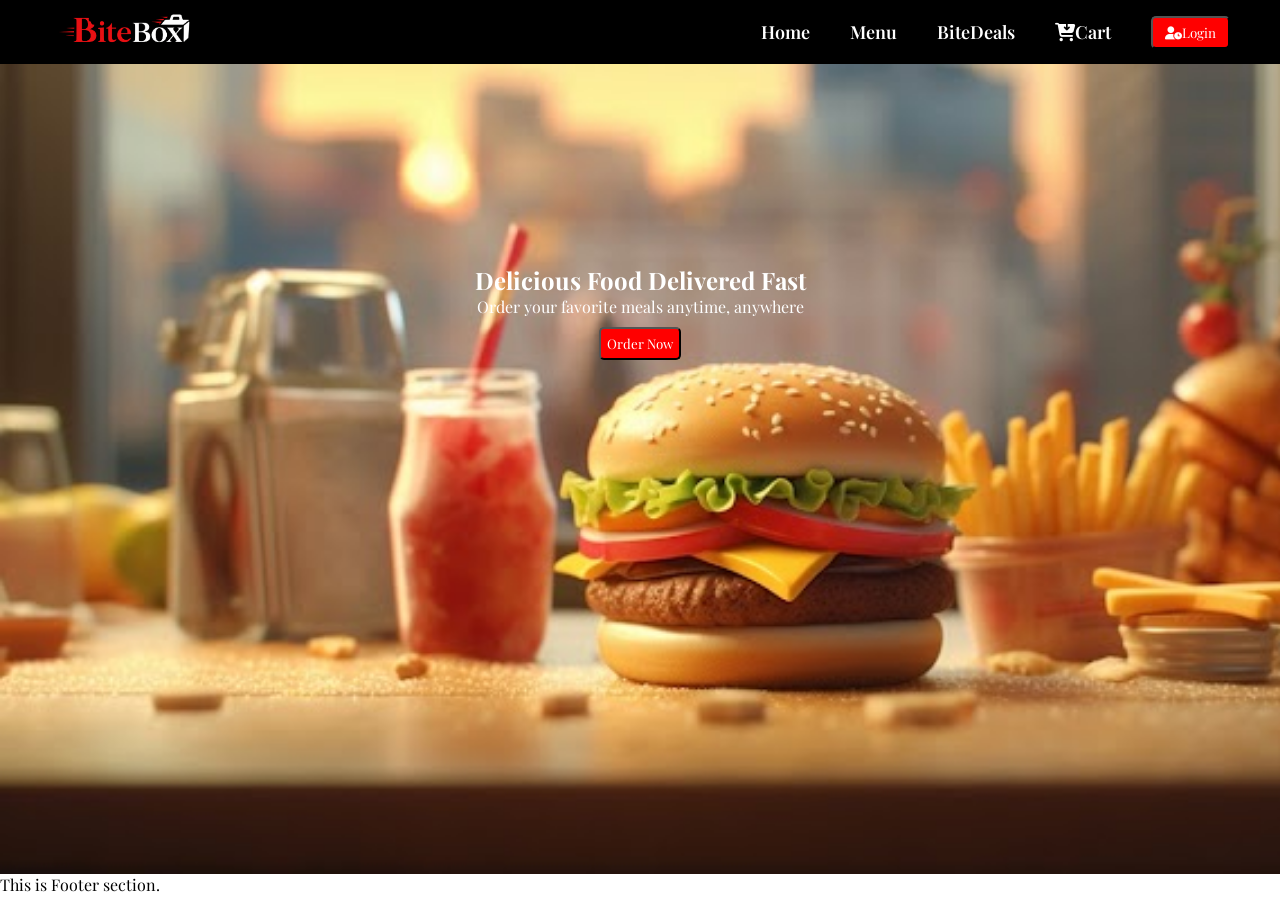
==== Bite-Box-site/index.html @ ca9bc175 "Second Commit" ====
<!DOCTYPE html>
<html lang="en">

<head>
    <meta charset="UTF-8">
    <meta name="viewport" content="width=device-width, initial-scale=1.0">

    <!-- Font Awesome CDN -->

    <link rel="stylesheet" href="https://cdnjs.cloudflare.com/ajax/libs/font-awesome/6.6.0/css/all.min.css">

    <title>BiteBox</title>
    <link rel="stylesheet" href="./index.css" />

    <style>
        @import url('https://fonts.googleapis.com/css2?family=Playfair+Display:ital,wght@0,400..900;1,400..900&display=swap');
    </style>
</head>

<body>

    <!-- Header -->
    <header>

        <!-- Navigation -->
        <nav>
            <!-- Logo -->
            <div class="logo">
                <!-- <h2>Bite<span style="color:red">Box</span></h2> -->
                <img src="./images/BiteBoxlogo.png" alt="BiteBox">
            </div>

            <!-- Navigation -->
            <ul>

                <li><a href="./index.html" target="_blank"> Home </a></li>

                <li><a href="./Menu.html" target="_self"> Menu </a></li>

                <li><a href="./BiteDeals.html" target="_self"> BiteDeals </a></li>

                <li><a href="./Cart.html" ><i class="fa-solid fa-cart-arrow-down"></i>Cart</a></li>

                <li><a href="./Login.html" ><button id="login-button"><i class="fa-solid fa-user-clock"></i>Login</button></a></li>

            </ul>
        </nav>

    </header>

    <!-- Hero Section -->
    <section class="hero-section">
        <div class="hero-content">
            <h1>Delicious Food Delivered Fast</h1>
            <p>Order your favorite meals anytime, anywhere</p>
            <button id="btn-order-now">Order Now</button>
        </div>
    </section>

    <!-- Footer -->
    <footer>
        This is Footer section.
    </footer>

</body>

</html>
---- Bite-Box-site/index.css ----
*{
    margin: 0;
    padding: 0;
    box-sizing: border-box;
    font-family: "Playfair Display", serif;
}

/* Navbar */

nav{
    display: flex;
    justify-content: space-between;
    align-items: center;
    padding: 10px 50px;
    background-color: #000;
    box-shadow: 0 4px 15px rgba(0,0,0,0.4);
}

/* Logo */

.logo img{
    width: 150px;
    height: auto;
    cursor: pointer;
}

/* Navigation Menu */

ul{
    display: flex;
    align-items: center;
    gap: 40px;
    list-style: none;
}

/* Links */

ul li a{
    text-decoration: none;
    color: #fff;
    font-size: 18px;
    font-weight: 600;
    transition: 0.3s;
}

ul li a:hover{
    color: #ff1e00;
}

/* Icons */

.fa-cart-shopping,
.fa-user{
    font-size: 22px;
}

.fa-cart-shopping:hover
{
    color: #ff0000;
}

#login-button{
    background-color: red;
    color:white;
    border-radius: 5px;
    padding: 6px 12px;
}


/* Hero section */
.hero-section{
    height: 90vh;
    background-image: url(./images/barger.jpg);
    background-repeat: no-repeat;
    background-size: cover;
    display: flex;
    justify-content: center;
}

.hero-content{
    color: #fff;
    margin-top: 200px;
    text-align: center;
}

#btn-order-now {
    background-color: red;
    border-radius: 5px;
    padding: 6px;
    color: white;
    margin-top: 10px;
}

/* Login & SignUp */

.auth-container{
    display: flex;
    justify-content: center;
    align-items: center;
    background: linear-gradient(130deg, black, rgba(99, 99,99, 0.872));
    height: 100vh;
}

.auth-box{
    background: whitesmoke;
    padding: 40px;
    border-radius: 10px;
    width: 320px;
    text-align: center;
    box-shadow: 0 8px 25px rgba(114, 113, 113, 0.849);
}

.auth-box h2{
    margin-bottom: 20px;
    color: black;
}

.auth-box input{
    width: 100%;
    padding: 10px;
    margin: 10px 0;
    border: 1px solid black;
    border-radius: 5px;
    outline: none;
}

.auth-box input:focus{
    border-color: red;
}

.auth-box button{
    width: 100%;
    padding: 10px;
    background: darkred;
    color: white;
    border: none;
    border-radius: 5px;
    margin-top: 10px;
    cursor: pointer;
}

.auth-box button:hover{
    background-color: rgb(123, 83, 73);
}

.auth-box p{
    margin-top: 15px;
    font-size: 12px;
}

.auth-box a{
    color: red;
    text-decoration: none;

}
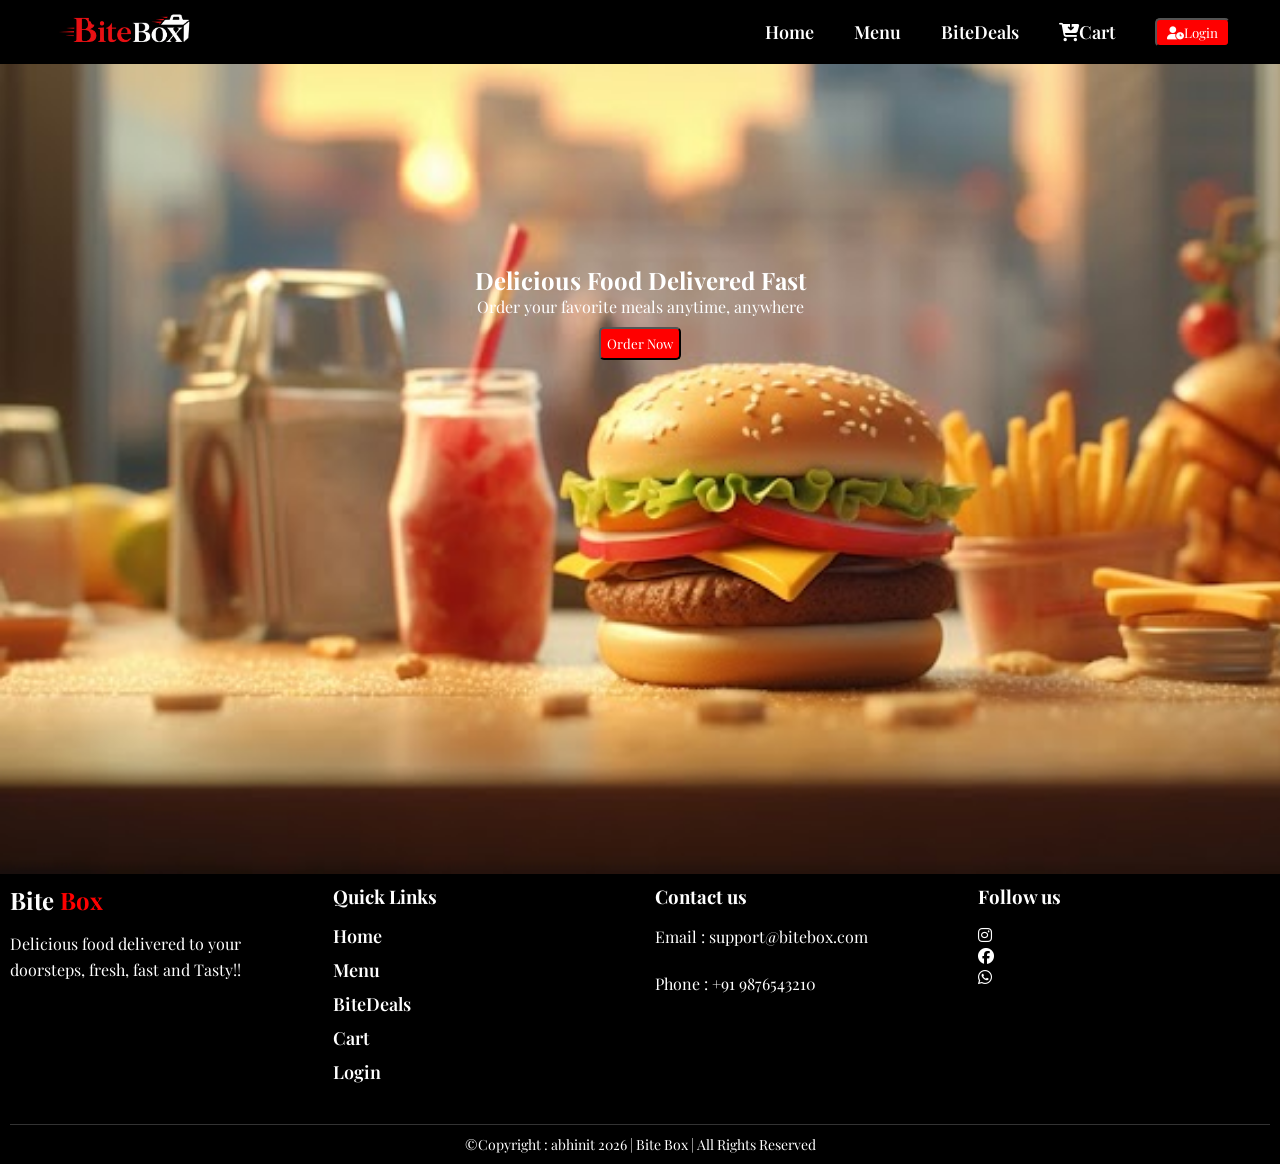
==== commit 4f99e497: "Add login" ====
--- a/Bite-Box-site/index.html
+++ b/Bite-Box-site/index.html
@@ -39,9 +39,10 @@
 
                 <li><a href="./BiteDeals.html" target="_self"> BiteDeals </a></li>
 
-                <li><a href="./Cart.html" ><i class="fa-solid fa-cart-arrow-down"></i>Cart</a></li>
+                <li><a href="./Cart.html"><i class="fa-solid fa-cart-arrow-down"></i>Cart</a></li>
 
-                <li><a href="./Login.html" ><button id="login-button"><i class="fa-solid fa-user-clock"></i>Login</button></a></li>
+                <li><a href="./Login.html"><button id="login-button"><i
+                                class="fa-solid fa-user-clock"></i>Login</button></a></li>
 
             </ul>
         </nav>
@@ -59,8 +60,53 @@
 
     <!-- Footer -->
     <footer>
-        This is Footer section.
+        <div class="footer-container">
+            <div class="footer-box">
+                <h2>Bite <span>Box</span></h2>
+                <p>Delicious food delivered to your doorsteps, fresh, fast and Tasty!!</p>
+            </div>
+            <div class="footer-box">
+                <h3>Quick Links</h3>
+                <ul>
+
+                    <li><a href="./index.html" target="_blank"> Home </a></li>
+
+                    <li><a href="./Menu.html" target="_self"> Menu </a></li>
+
+                    <li><a href="./BiteDeals.html" target="_self"> BiteDeals </a></li>
+
+                    <li><a href="./Cart.html">Cart</a></li>
+
+                    <li><a href="./Login.html">Login</a></li>
+
+                </ul>
+            </div>
+            <div class="footer-box">
+                <h3>Contact us</h3>
+                <p>Email : support@bitebox.com</p>
+                <br>
+                <p>Phone : +91 9876543210</p>
+            </div>
+            <div class="footer-box">
+                <h3>Follow us</h3>
+                <div class="social-icon">
+                    <a href="#"><i class="fa-brands fa-instagram"></i></a>
+                    <br>
+                    <a href="#"><i class="fa-brands fa-facebook"></i></a>
+                    <br>
+                    <a href="#"><i class="fa-brands fa-whatsapp"></i></a>
+                </div>
+            </div>
+        </div>
+
+        <div class="footer-bottom">
+            <p>©Copyright : abhinit 2026 | Bite Box | All Rights Reserved</p>
+        </div>
+
     </footer>
+
+
+    <script src="./js/scripts.js"></script>
 
 </body>
 
--- a/Bite-Box-site/index.css
+++ b/Bite-Box-site/index.css
@@ -51,7 +51,7 @@
 
 .fa-cart-shopping,
 .fa-user{
-    font-size: 22px;
+    font-size: 18px;
 }
 
 .fa-cart-shopping:hover
@@ -63,9 +63,8 @@
     background-color: red;
     color:white;
     border-radius: 5px;
-    padding: 6px 12px;
-}
-
+    padding: 4px 10px;
+}
 
 /* Hero section */
 .hero-section{
@@ -90,6 +89,7 @@
     color: white;
     margin-top: 10px;
 }
+
 
 /* Login & SignUp */
 
@@ -152,4 +152,76 @@
     color: red;
     text-decoration: none;
 
+}
+
+
+
+/* Footer Css */
+footer ul{
+    display: block;
+    list-style: none;
+    padding: 0;
+    margin: 0;
+}
+
+footer li{
+    margin-bottom: 10px;
+}
+
+footer{
+    background: #000;
+    color: white;
+    padding: 10px;
+}
+
+.footer-container{
+    display: grid;
+    grid-template-columns: repeat(4, 1fr);
+    gap: 30px;
+}
+
+.footer-box h2,
+.footer-box h3{
+    color: white;
+    margin-bottom: 15px;
+}
+
+.footer-box span{
+    color: red;
+}
+
+.footer-box p{
+    line-height: 1.6;
+}
+
+footer a{
+    color: white;
+    text-decoration: none;
+}
+
+footer a:hover{
+    color: red;
+}
+
+.social-icons a{
+    display: inline-block;
+    font-size: 20px;
+    margin-right: 10px;
+    color: #ccc;
+    background: #222;
+    padding: 10px;
+    border-radius: 50%;
+}
+
+.social-icon a:hover{
+    background: red;
+    color: aliceblue;
+}
+
+.footer-bottom{
+    text-align: center;
+    margin-top: 30px;
+    padding-top: 10px;
+    border-top: 1px solid #333;
+    font-size: 14px;
 }
